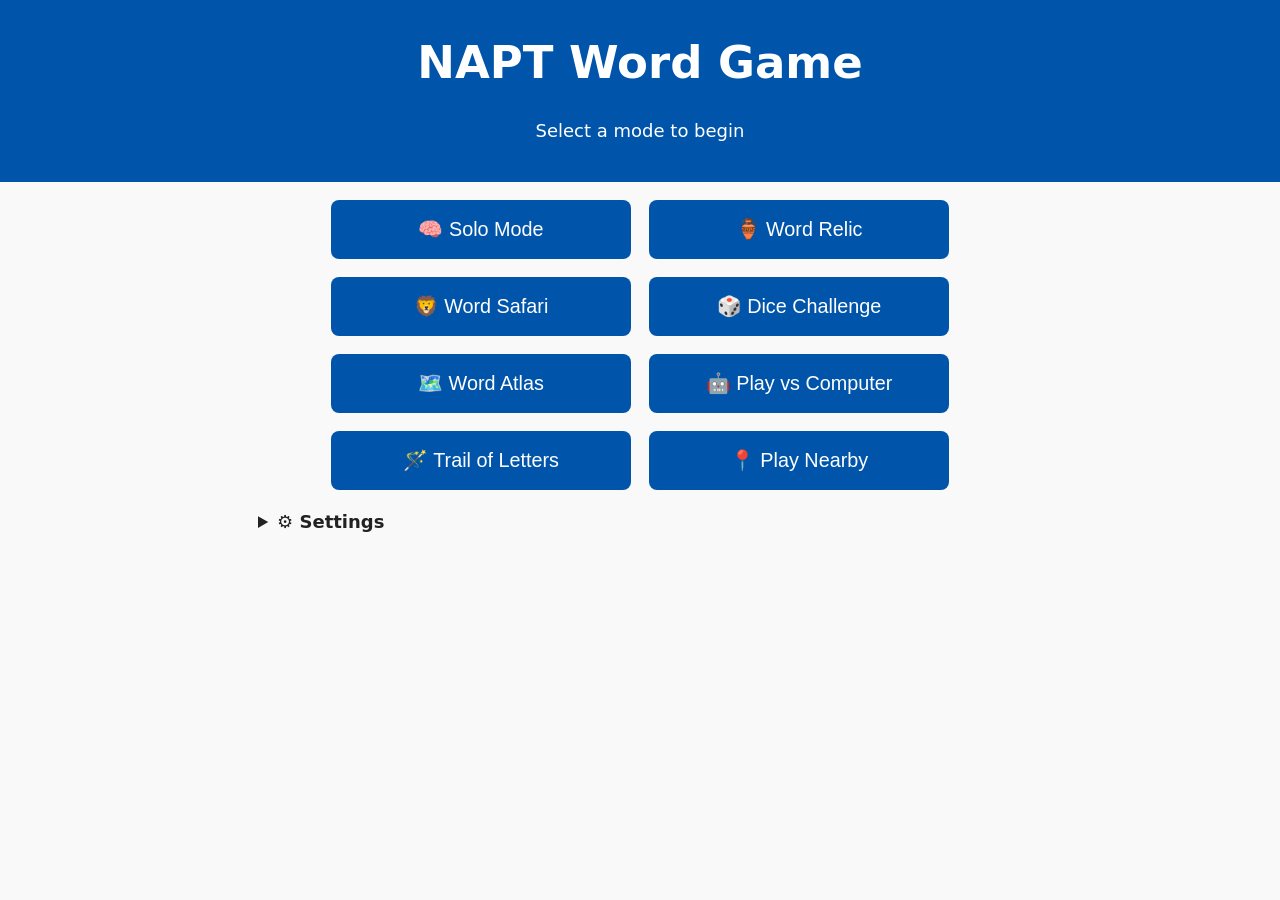
==== index.html @ b434e4f7 "Update index.html" ====
<!DOCTYPE html>
<html lang="en">
<head>
  <!-- MIT License – AllieBaig – https://github.com/AllieBaig/naptpwa/blob/main/LICENSE -->

  <meta charset="UTF-8" />
  <meta name="viewport" content="width=device-width, initial-scale=1.0"/>
  <meta name="theme-color" content="#0055aa" />
  <meta name="description" content="NAPT Word Game - Modular PWA" />
  <title>NAPT Word Game</title>

  <!-- Settings preload -->
  <script>
    (() => {
      const root = document.documentElement;
      const font = localStorage.getItem('napt-font');
      const theme = localStorage.getItem('napt-theme');
      const contrast = localStorage.getItem('napt-contrast');
      if (font) root.classList.add(`font-${font}`);
      if (theme === 'light' || theme === 'dark') root.classList.add(`theme-${theme}`);
      if (contrast === 'true') root.classList.add('theme-high-contrast');
    })();
  </script>

  <link href="https://fonts.googleapis.com/css2?family=Domine&family=Lora&family=Merriweather&family=Tinos&display=swap" rel="stylesheet" />
  <link rel="manifest" href="manifest.json" />
  <link rel="stylesheet" href="styles/main.css" />
  <link rel="icon" href="icons/icon-192.png" type="image/png" />
</head>

<body>
  <header>
    <h1>NAPT Word Game</h1>
    <p>Select a mode to begin</p>
  </header>

  <main id="menu" class="active">
    <div id="mode-buttons" class="mode-buttons">
      <button class="menu-btn" data-mode="regular">🧠 Solo Mode</button>
      <button class="menu-btn" data-mode="wordRelic">🏺 Word Relic</button>
      <button class="menu-btn" data-mode="wordSafari">🦁 Word Safari</button>
      <button class="menu-btn" data-mode="dice">🎲 Dice Challenge</button>
      <button class="menu-btn" data-mode="atlas">🗺️ Word Atlas</button>
      <button class="menu-btn" data-mode="versus">🤖 Play vs Computer</button>
      <button class="menu-btn" data-mode="trail">🪄 Trail of Letters</button>
      <button class="menu-btn" data-mode="nearby">📍 Play Nearby</button>
    </div>

    <details id="settings-panel" style="padding: 1rem; max-width: 800px; margin: auto;">
      <summary><strong>⚙️ Settings</strong></summary>
      <div style="margin-top: 1rem;">
        <label for="fontSelector">Font:</label><br/>
        <select id="fontSelector">
          <option value="">System Default</option>
          <option value="domine">Domine</option>
          <option value="merriweather">Merriweather</option>
          <option value="lora">Lora</option>
          <option value="tinos">Tinos</option>
        </select><br/>

        <label for="themeSelector">Theme:</label><br/>
        <select id="themeSelector">
          <option value="system">System Default</option>
          <option value="light">Light</option>
          <option value="dark">Dark</option>
        </select><br/>

        <label><input type="checkbox" id="highContrastToggle" /> High Contrast Mode</label><br/>
        <label><input type="checkbox" id="voiceHelpToggle" /> Voice Instructions</label><br/>
        <label><input type="checkbox" id="resumeToggle" /> Resume Last Game on Load</label><br/>

        <label for="difficultySelector">Difficulty:</label><br/>
        <select id="difficultySelector">
          <option value="easy">Easy</option>
          <option value="medium">Medium</option>
          <option value="hard">Hard</option>
        </select><br/>

        <label for="radiusSelector">Map Radius (for Nearby Mode):</label><br/>
        <select id="radiusSelector">
          <option value="3">3 km</option>
          <option value="10" selected>10 km</option>
          <option value="50">50 km</option>
          <option value="200">200 km</option>
        </select>
      </div>
    </details>
  </main>

  <div id="game" class="game-container"></div>

  <!-- Scripts -->
  
  <!-- Main App Scripts -->
  <script type="module">
    if (location.search.includes('ascii')) {
      import('./scripts/ascii/asciiUI.js').then(mod => mod.init?.());
    } else {
      import('./scripts/main.js').then(mod => mod.init?.());
    }
  </script>
  
  <script type="module" src="scripts/gameNavigation.js"></script>
  <script src="scripts/serviceWorkerRegistration.js"></script>
  <script type="module">
    import { applyUserSettings } from './scripts/utils/settings.js';
    import { injectResetPWA } from './scripts/utils/debugTools.js';
    import { getLastMode } from './scripts/utils/autosave.js';
    import { navigateToMode } from './scripts/gameNavigation.js';
    import './scripts/utils/errorHandler.js';

    applyUserSettings();
    injectResetPWA();

    const shouldResume = localStorage.getItem('napt-resume') === 'true';
    const lastMode = getLastMode();
    if (shouldResume && lastMode) {
      navigateToMode(lastMode);
    }
  </script>
</body>
</html>
---- styles/main.css ----
/* File: styles/main.css */
/* MIT License — https://github.com/AllieBaig/WordAtlas/blob/main/LICENSE */

/* --- Responsive Font Base --- */
/* Set a flexible base font size on the root HTML element. */
/* This makes 1rem scale smoothly from 14px on small screens to 18px on large screens. */
/* All other font-sizes using 'rem' units will automatically scale based on this. */
html {
  font-size: clamp(14px, 2.5vw, 18px); /* Min 14px, Preferred 2.5% of viewport width, Max 18px */
}

/* --- Base Layout --- */
body {
  font-family: system-ui, sans-serif;
  margin: 0;
  padding: 0;
  background: #f9f9f9;
  color: #222;
  line-height: 1.6;
  font-size: 1rem; /* Base font size for body, now responsive due to html font-size */
}

header {
  background: #0055aa;
  color: white;
  text-align: center;
  padding: 1rem;
}

h1 {
  margin: 0.5rem 0;
  /* H1 already uses clamp, but now its rem values (if any) will also be responsive */
  font-size: clamp(1.8rem, 5vw, 2.5rem); /* Adjusted for slightly larger appearance */
}

main, #game {
  padding: 1rem;
  max-width: 800px;
  margin: auto;
}

/* --- Menu Visibility --- */
#menu.active {
  display: block;
}
#menu:not(.active) {
  display: none;
}
#game {
  display: none;
}
#game.active {
  display: block;
}

/* --- Mode Buttons (Main Menu) --- */
.mode-buttons {
  display: flex;
  flex-direction: column;
  gap: 1rem;
}

.menu-btn {
  font-size: 1.1rem; /* Now responsive based on html font-size */
  padding: 1rem;
  background: #0055aa;
  color: white;
  border: none;
  border-radius: 8px;
  cursor: pointer;
  transition: background 0.3s;
  width: 100%;
}

.menu-btn:hover {
  background: #003f80;
}

/* --- Game Mode Layout & Text Scaling --- */
.mode-header {
  display: flex;
  align-items: center;
  gap: 1rem;
  margin-bottom: 1rem;
  flex-wrap: wrap; /* Allow wrapping on very small screens */
}

.mode-header h2 {
  margin: 0;
  font-size: clamp(1.2rem, 4vw, 1.8rem); /* Make game H2 responsive */
  flex-shrink: 0; /* Prevent shrinking if button forces it */
}

.mode-header button {
  padding: 0.4rem 0.8rem;
  background: #ccc;
  border: none;
  border-radius: 4px;
  cursor: pointer;
  font-size: 0.9rem; /* Make header button font responsive */
}

/* General game mode text */
#game p {
  font-size: 1rem; /* Responsive paragraphs */
  margin-bottom: 0.8rem;
}

/* Form elements within game modes */
#game form label {
  font-size: 1rem; /* Responsive labels */
  display: block; /* Ensure labels are on their own line */
  margin-bottom: 0.5rem;
}

#game form input[type="text"] {
  font-size: 1rem; /* Responsive input text */
  padding: 0.5rem;
  margin-top: 0.2rem;
  width: calc(100% - 1.2rem); /* Account for padding */
  max-width: 300px; /* Limit input width on larger screens */
  box-sizing: border-box; /* Include padding/border in width */
  border: 1px solid #ddd;
  border-radius: 4px;
}

#game form button[type="submit"] {
  font-size: 1rem; /* Responsive submit button text */
  padding: 0.8rem 1.5rem;
  background: #28a745;
  color: white;
  border: none;
  border-radius: 8px;
  cursor: pointer;
  margin-top: 1rem;
  transition: background 0.3s;
}

#game form button[type="submit"]:hover {
  background: #218838;
}

/* Table specific styles for Versus mode */
#game table {
  width: 100%;
  border-collapse: collapse;
  margin-top: 1rem;
  font-size: 1rem; /* Responsive table text */
}

#game table th, #game table td {
  border: 1px solid #eee;
  padding: 0.8rem;
  text-align: left;
}

#game table th {
  background-color: #f2f2f2;
}

#game table td input {
    width: 100%; /* Make input fill cell */
    padding: 0.5rem;
    font-size: 1rem;
    box-sizing: border-box;
}

.ai-answer {
    font-weight: bold;
}

/* --- Footer --- */
footer {
  text-align: center;
  padding: 1rem 0;
  font-size: 0.85rem; /* Responsive footer text */
  color: #555;
}

/* --- Responsive Columns for Menu --- */
@media (min-width: 600px) {
  .mode-buttons {
    flex-direction: row;
    flex-wrap: wrap;
    justify-content: center;
  }

  .menu-btn {
    flex: 1 1 45%;
    max-width: 300px;
  }
}

/* --- Font Scaling Classes (used with + / - buttons) --- */
/* These will now adjust the 'rem' base proportionally */
body.fs-small html {
  font-size: clamp(12px, 2vw, 16px);
}
body.fs-medium html {
  font-size: clamp(14px, 2.5vw, 18px); /* Default HTML font-size */
}
body.fs-large html {
  font-size: clamp(16px, 3vw, 20px);
}
body.fs-xlarge html {
  font-size: clamp(18px, 3.5vw, 22px);
}
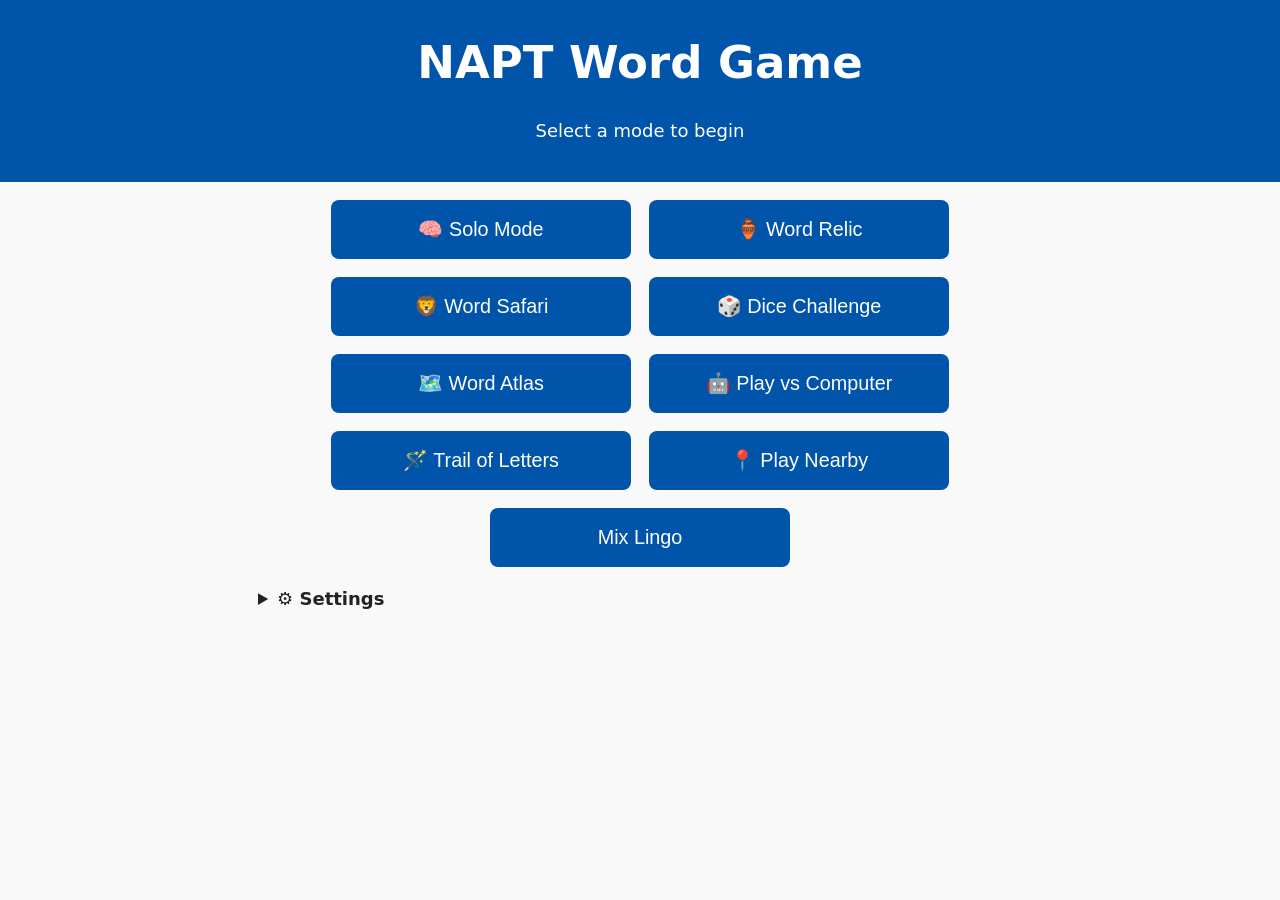
==== commit f088c6e8: "Update index.html" ====
--- a/index.html
+++ b/index.html
@@ -46,6 +46,7 @@
       <button class="menu-btn" data-mode="versus">🤖 Play vs Computer</button>
       <button class="menu-btn" data-mode="trail">🪄 Trail of Letters</button>
       <button class="menu-btn" data-mode="nearby">📍 Play Nearby</button>
+       <button class="menu-btn" data-mode="mixlingo"> Mix Lingo</button>
     </div>
 
     <details id="settings-panel" style="padding: 1rem; max-width: 800px; margin: auto;">
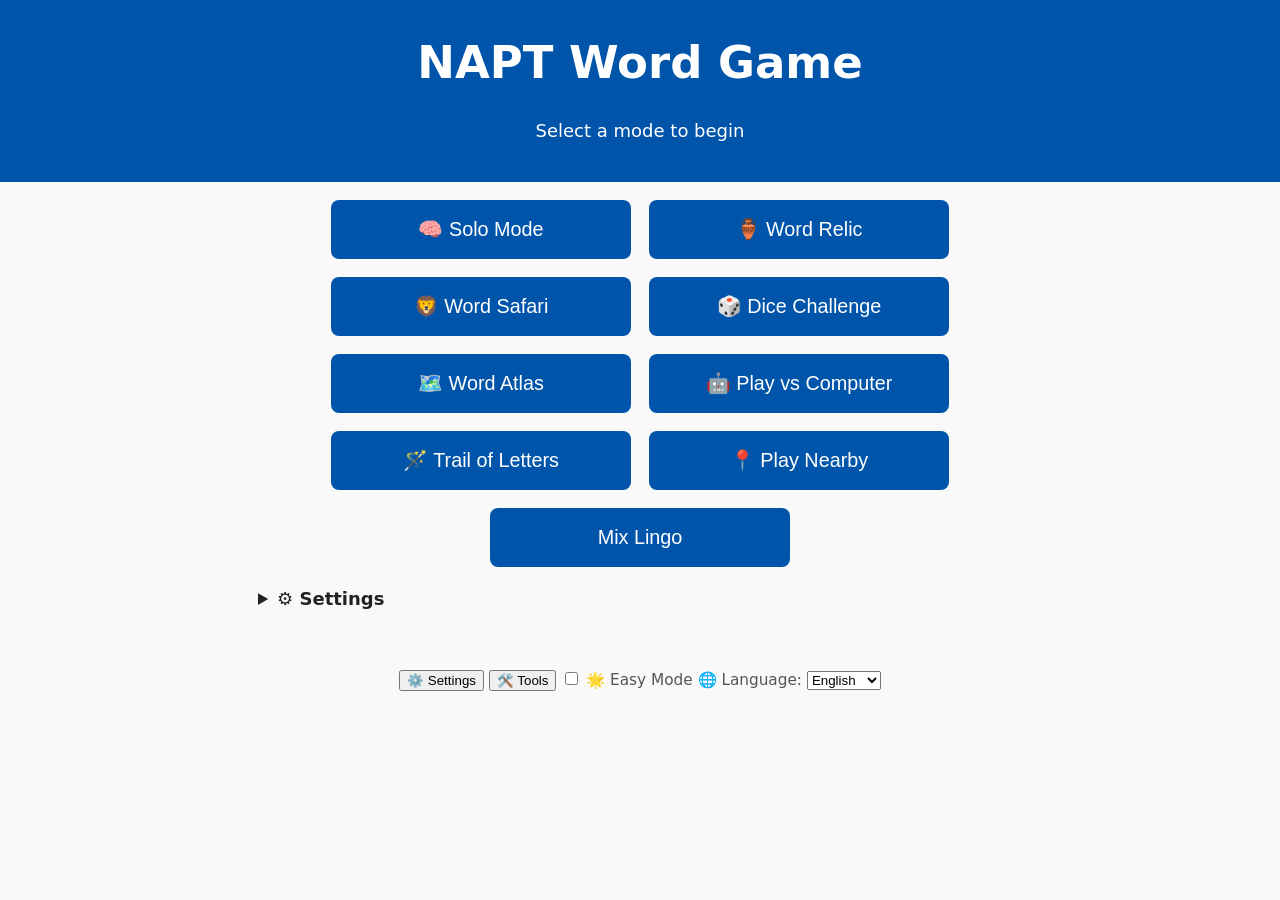
==== commit e977bfa1: "Update index.html" ====
--- a/index.html
+++ b/index.html
@@ -92,6 +92,33 @@
 
   <div id="game" class="game-container"></div>
 
+
+<footer>
+    <div class="footer-panel">
+      <button id="toggleSettings">⚙️ Settings</button>
+      <button id="toggleTools">🛠️ Tools</button>
+      <label class="easy-mode-toggle">
+        <input type="checkbox" id="easyToggle" />
+        🌟 Easy Mode
+      </label>
+      <label class="lang-select">
+        🌐 Language:
+        <select id="languageSelect">
+          <option value="en">English</option>
+          <option value="es">Español</option>
+          <option value="fr">Français</option>
+          <option value="de">Deutsch</option>
+          <option value="zh">中文</option>
+        </select>
+      </label>
+    </div>
+
+    <div id="settingsPanel" class="hidden"></div>
+    <div id="toolsPanel" class="hidden"></div>
+
+    <p id="footer-version" style="text-align: center; font-size: 0.8rem; opacity: 0.6;"></p>
+  </footer>
+
   <!-- Scripts -->
   
   <!-- Main App Scripts -->
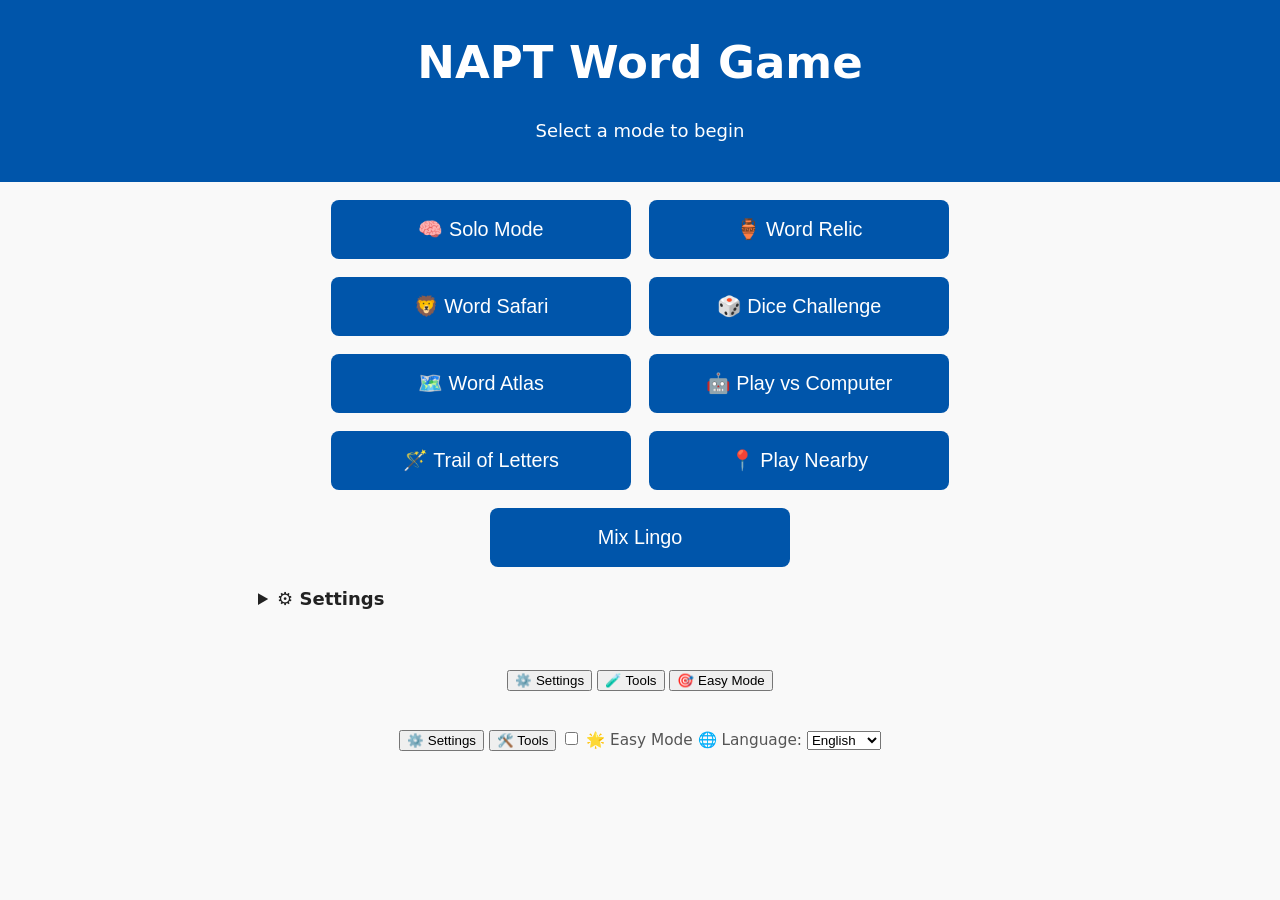
==== commit f52b4eb0: "Update index.html" ====
--- a/index.html
+++ b/index.html
@@ -91,7 +91,11 @@
   </main>
 
   <div id="game" class="game-container"></div>
-
+<footer>
+  <button id="toggleSettings">⚙️ Settings</button>
+  <button id="toggleTools">🧪 Tools</button>
+  <button id="toggleEasyMode">🎯 Easy Mode</button>
+</footer>
 
 <footer>
     <div class="footer-panel">
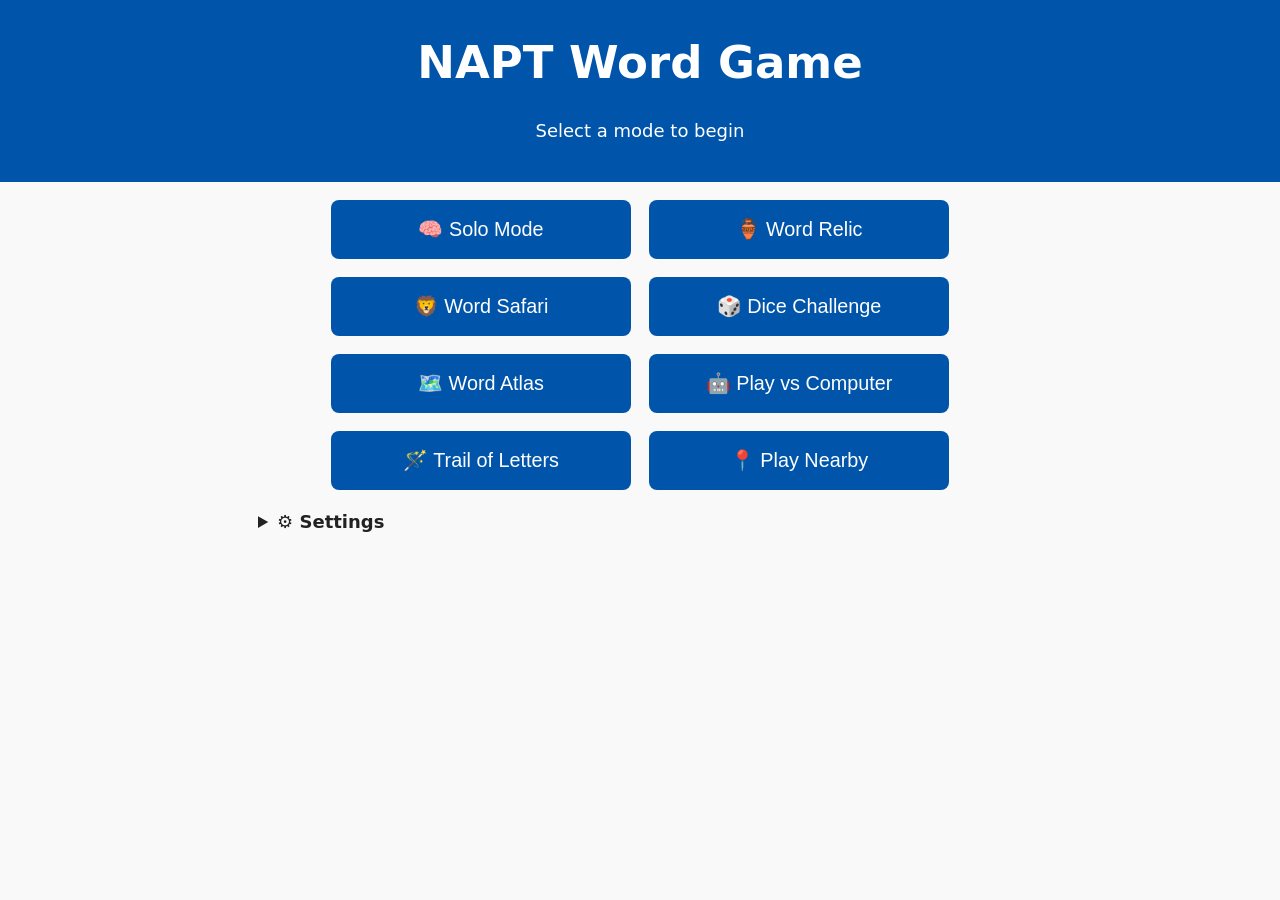
==== commit 31956edf: "Update index.html" ====
--- a/index.html
+++ b/index.html
@@ -46,7 +46,6 @@
       <button class="menu-btn" data-mode="versus">🤖 Play vs Computer</button>
       <button class="menu-btn" data-mode="trail">🪄 Trail of Letters</button>
       <button class="menu-btn" data-mode="nearby">📍 Play Nearby</button>
-       <button class="menu-btn" data-mode="mixlingo"> Mix Lingo</button>
     </div>
 
     <details id="settings-panel" style="padding: 1rem; max-width: 800px; margin: auto;">
@@ -91,49 +90,8 @@
   </main>
 
   <div id="game" class="game-container"></div>
-<footer>
-  <button id="toggleSettings">⚙️ Settings</button>
-  <button id="toggleTools">🧪 Tools</button>
-  <button id="toggleEasyMode">🎯 Easy Mode</button>
-</footer>
-
-<footer>
-    <div class="footer-panel">
-      <button id="toggleSettings">⚙️ Settings</button>
-      <button id="toggleTools">🛠️ Tools</button>
-      <label class="easy-mode-toggle">
-        <input type="checkbox" id="easyToggle" />
-        🌟 Easy Mode
-      </label>
-      <label class="lang-select">
-        🌐 Language:
-        <select id="languageSelect">
-          <option value="en">English</option>
-          <option value="es">Español</option>
-          <option value="fr">Français</option>
-          <option value="de">Deutsch</option>
-          <option value="zh">中文</option>
-        </select>
-      </label>
-    </div>
-
-    <div id="settingsPanel" class="hidden"></div>
-    <div id="toolsPanel" class="hidden"></div>
-
-    <p id="footer-version" style="text-align: center; font-size: 0.8rem; opacity: 0.6;"></p>
-  </footer>
 
   <!-- Scripts -->
-  
-  <!-- Main App Scripts -->
-  <script type="module">
-    if (location.search.includes('ascii')) {
-      import('./scripts/ascii/asciiUI.js').then(mod => mod.init?.());
-    } else {
-      import('./scripts/main.js').then(mod => mod.init?.());
-    }
-  </script>
-  
   <script type="module" src="scripts/gameNavigation.js"></script>
   <script src="scripts/serviceWorkerRegistration.js"></script>
   <script type="module">
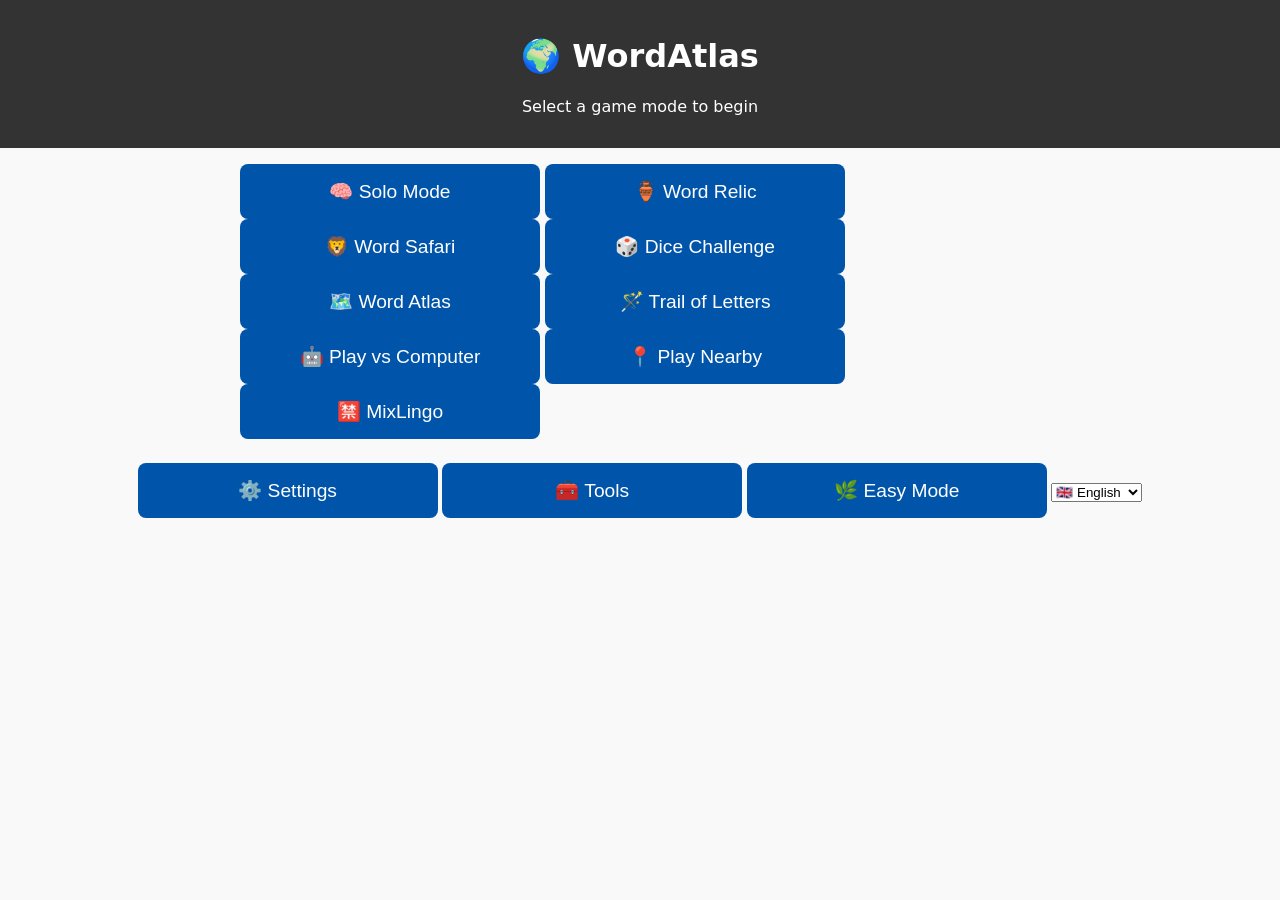
==== commit aacb1ed4: "Update index.html" ====
--- a/index.html
+++ b/index.html
@@ -1,115 +1,62 @@
-
+<!-- index.html -->
+<!--
+  WordAtlas Main Entry Point
+  Loads menu, handles game mode selection, footer tools.
+  Responsive UI using external CSS and shared variables.
+  MIT License: https://github.com/AllieBaig/WordAtlas/blob/main/LICENSE
+  Timestamp: 2025-05-27 22:30 | File: index.html
+-->
 
 <!DOCTYPE html>
 <html lang="en">
 <head>
-  <!-- MIT License – AllieBaig – https://github.com/AllieBaig/naptpwa/blob/main/LICENSE -->
+  <meta charset="UTF-8" />
+  <title>WordAtlas PWA</title>
+  <meta name="viewport" content="width=device-width, initial-scale=1.0" />
+  <meta name="theme-color" content="#0055aa" />
+  <meta name="description" content="Explore word games across modes and languages." />
 
-  <meta charset="UTF-8" />
-  <meta name="viewport" content="width=device-width, initial-scale=1.0"/>
-  <meta name="theme-color" content="#0055aa" />
-  <meta name="description" content="NAPT Word Game - Modular PWA" />
-  <title>NAPT Word Game</title>
-
-  <!-- Settings preload -->
-  <script>
-    (() => {
-      const root = document.documentElement;
-      const font = localStorage.getItem('napt-font');
-      const theme = localStorage.getItem('napt-theme');
-      const contrast = localStorage.getItem('napt-contrast');
-      if (font) root.classList.add(`font-${font}`);
-      if (theme === 'light' || theme === 'dark') root.classList.add(`theme-${theme}`);
-      if (contrast === 'true') root.classList.add('theme-high-contrast');
-    })();
-  </script>
-
-  <link href="https://fonts.googleapis.com/css2?family=Domine&family=Lora&family=Merriweather&family=Tinos&display=swap" rel="stylesheet" />
-  <link rel="manifest" href="manifest.json" />
-  <link rel="stylesheet" href="styles/main.css" />
-  <link rel="icon" href="icons/icon-192.png" type="image/png" />
+  <!-- External CSS -->
+  <link rel="stylesheet" href="styles/variables.css" />
+  <link rel="stylesheet" href="styles/index.css" />
 </head>
 
 <body>
   <header>
-    <h1>NAPT Word Game</h1>
-    <p>Select a mode to begin</p>
+    <h1>🌍 WordAtlas</h1>
+    <p>Select a game mode to begin</p>
   </header>
 
   <main id="menu" class="active">
-    <div id="mode-buttons" class="mode-buttons">
+    <section class="mode-buttons">
       <button class="menu-btn" data-mode="regular">🧠 Solo Mode</button>
       <button class="menu-btn" data-mode="wordRelic">🏺 Word Relic</button>
       <button class="menu-btn" data-mode="wordSafari">🦁 Word Safari</button>
       <button class="menu-btn" data-mode="dice">🎲 Dice Challenge</button>
       <button class="menu-btn" data-mode="atlas">🗺️ Word Atlas</button>
+      <button class="menu-btn" data-mode="trail">🪄 Trail of Letters</button>
       <button class="menu-btn" data-mode="versus">🤖 Play vs Computer</button>
-      <button class="menu-btn" data-mode="trail">🪄 Trail of Letters</button>
       <button class="menu-btn" data-mode="nearby">📍 Play Nearby</button>
-    </div>
-
-    <details id="settings-panel" style="padding: 1rem; max-width: 800px; margin: auto;">
-      <summary><strong>⚙️ Settings</strong></summary>
-      <div style="margin-top: 1rem;">
-        <label for="fontSelector">Font:</label><br/>
-        <select id="fontSelector">
-          <option value="">System Default</option>
-          <option value="domine">Domine</option>
-          <option value="merriweather">Merriweather</option>
-          <option value="lora">Lora</option>
-          <option value="tinos">Tinos</option>
-        </select><br/>
-
-        <label for="themeSelector">Theme:</label><br/>
-        <select id="themeSelector">
-          <option value="system">System Default</option>
-          <option value="light">Light</option>
-          <option value="dark">Dark</option>
-        </select><br/>
-
-        <label><input type="checkbox" id="highContrastToggle" /> High Contrast Mode</label><br/>
-        <label><input type="checkbox" id="voiceHelpToggle" /> Voice Instructions</label><br/>
-        <label><input type="checkbox" id="resumeToggle" /> Resume Last Game on Load</label><br/>
-
-        <label for="difficultySelector">Difficulty:</label><br/>
-        <select id="difficultySelector">
-          <option value="easy">Easy</option>
-          <option value="medium">Medium</option>
-          <option value="hard">Hard</option>
-        </select><br/>
-
-        <label for="radiusSelector">Map Radius (for Nearby Mode):</label><br/>
-        <select id="radiusSelector">
-          <option value="3">3 km</option>
-          <option value="10" selected>10 km</option>
-          <option value="50">50 km</option>
-          <option value="200">200 km</option>
-        </select>
-      </div>
-    </details>
+      <button class="menu-btn" data-mode="mixlingo">🈲 MixLingo</button>
+    </section>
   </main>
 
   <div id="game" class="game-container"></div>
 
+  <footer>
+    <button id="settingsBtn">⚙️ Settings</button>
+    <button id="toolsBtn">🧰 Tools</button>
+    <button id="easyModeToggle">🌿 Easy Mode</button>
+    <select id="langSelect" class="lang-select" aria-label="Select language">
+      <option value="en">🇬🇧 English</option>
+      <option value="fr">🇫🇷 French</option>
+      <option value="de">🇩🇪 German</option>
+      <option value="es">🇪🇸 Spanish</option>
+    </select>
+  </footer>
+
   <!-- Scripts -->
-  <script type="module" src="scripts/gameNavigation.js"></script>
-  <script src="scripts/serviceWorkerRegistration.js"></script>
-  <script type="module">
-    import { applyUserSettings } from './scripts/utils/settings.js';
-    import { injectResetPWA } from './scripts/utils/debugTools.js';
-    import { getLastMode } from './scripts/utils/autosave.js';
-    import { navigateToMode } from './scripts/gameNavigation.js';
-    import './scripts/utils/errorHandler.js';
-
-    applyUserSettings();
-    injectResetPWA();
-
-    const shouldResume = localStorage.getItem('napt-resume') === 'true';
-    const lastMode = getLastMode();
-    if (shouldResume && lastMode) {
-      navigateToMode(lastMode);
-    }
-  </script>
+  <script type="module" src="scripts/main.js"></script>
+  <script src="scripts/serviceWorkerRegistration.js" defer></script>
 </body>
 </html>
-
--- a/styles/variables.css
+++ b/styles/variables.css
@@ -0,0 +1,30 @@
+
+/* styles/variables.css */
+/* Shared color and spacing system for all themes */
+
+:root {
+  /* Base colors */
+  --color-bg: #f9f9f9;
+  --color-fg: #222;
+  --color-primary: #0055aa;
+  --color-primary-dark: #004080;
+  --color-muted: #666;
+  --color-error: #c62828;
+  --color-success: #2e7d32;
+
+  /* Typography */
+  --font-main: system-ui, sans-serif;
+  --font-mono: monospace;
+
+  /* Spacing */
+  --space-xs: 0.25rem;
+  --space-sm: 0.5rem;
+  --space-md: 1rem;
+  --space-lg: 2rem;
+  --radius: 0.5rem;
+  --radius-lg: 1rem;
+
+  /* Transitions */
+  --trans-fast: 0.2s ease;
+  --trans-slow: 0.4s ease;
+}
--- a/styles/index.css
+++ b/styles/index.css
@@ -0,0 +1,60 @@
+/* styles/index.css */
+
+body {
+  font-family: var(--font-main);
+  margin: 0;
+  padding: 0;
+  background: var(--color-bg);
+  color: var(--color-fg);
+}
+
+header {
+  text-align: center;
+  padding: var(--space-md);
+  background-color: #333;
+  color: white;
+}
+
+main {
+  padding: var(--space-md);
+  display: flex;
+  flex-direction: column;
+  gap: var(--space-md);
+  max-width: 800px;
+  margin: auto;
+}
+
+button, .menu-btn {
+  font-size: 1.2rem;
+  padding: var(--space-md);
+  width: 100%;
+  background: var(--color-primary);
+  color: white;
+  border: none;
+  border-radius: var(--radius);
+  transition: background var(--trans-fast);
+}
+
+button:hover {
+  background: var(--color-primary-dark);
+}
+
+@media (min-width: 600px) {
+  main {
+    flex-direction: row;
+    flex-wrap: wrap;
+    justify-content: center;
+  }
+
+  button {
+    flex: 1 1 40%;
+    max-width: 300px;
+  }
+}
+
+footer {
+  text-align: center;
+  padding: var(--space-sm);
+  font-size: 0.9em;
+  color: var(--color-muted);
+}
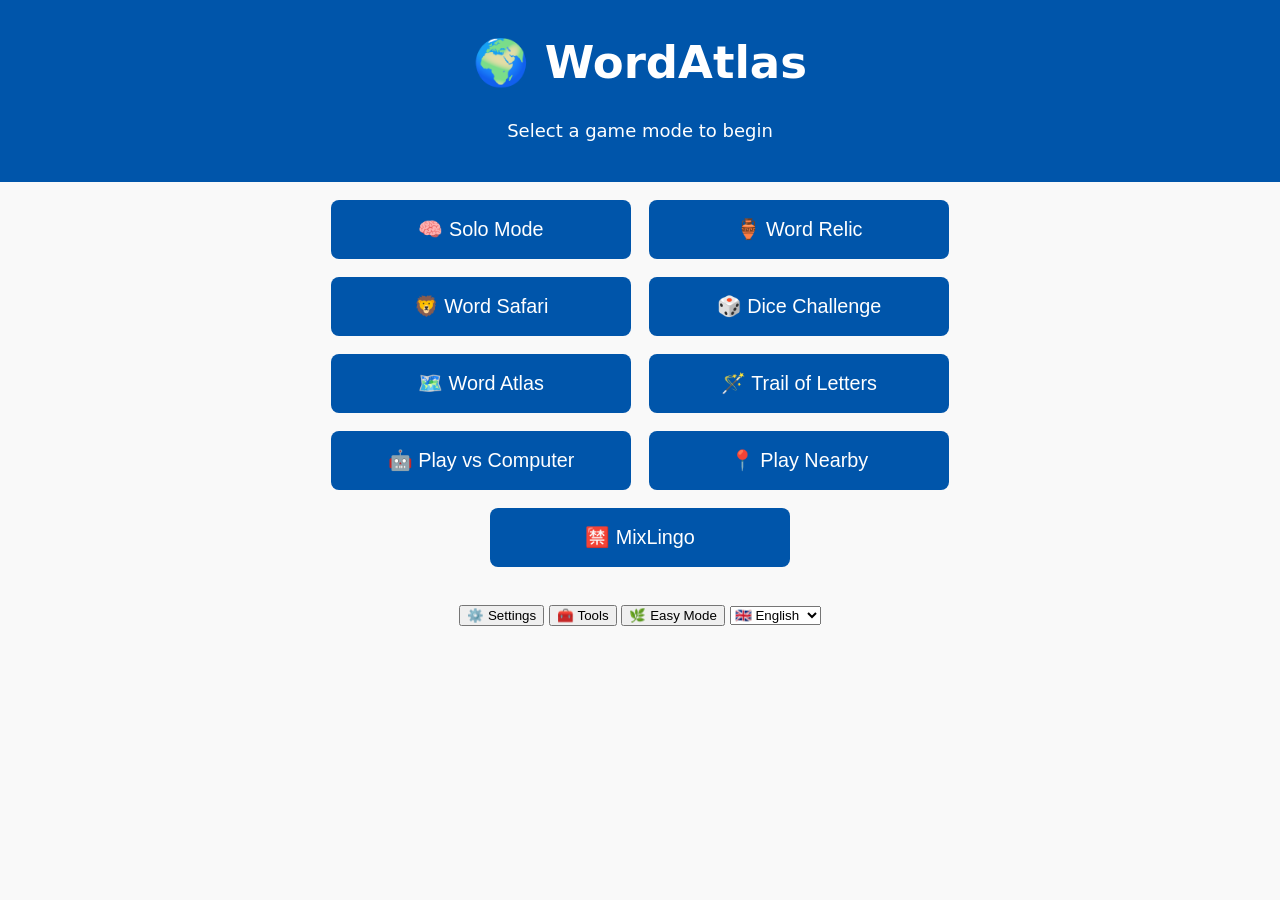
==== commit e82cb7c8: "Update index.html" ====
--- a/index.html
+++ b/index.html
@@ -17,8 +17,12 @@
   <meta name="description" content="Explore word games across modes and languages." />
 
   <!-- External CSS -->
-  <link rel="stylesheet" href="styles/variables.css" />
+  <!--
+    <link rel="stylesheet" href="styles/variables.css" />
   <link rel="stylesheet" href="styles/index.css" />
+  -->
+  <link rel="stylesheet" href="styles/main.css" />
+
 </head>
 
 <body>
@@ -55,8 +59,32 @@
     </select>
   </footer>
 
+
+<!-- Scripts -->
+  <script type="module" src="scripts/gameNavigation.js"></script>
+  <script src="scripts/serviceWorkerRegistration.js"></script>
+  <script type="module">
+    import { applyUserSettings } from './scripts/utils/settings.js';
+    import { injectResetPWA } from './scripts/utils/debugTools.js';
+    import { getLastMode } from './scripts/utils/autosave.js';
+    import { navigateToMode } from './scripts/gameNavigation.js';
+    import './scripts/utils/errorHandler.js';
+
+    applyUserSettings();
+    injectResetPWA();
+
+    const shouldResume = localStorage.getItem('napt-resume') === 'true';
+    const lastMode = getLastMode();
+    if (shouldResume && lastMode) {
+      navigateToMode(lastMode);
+    }
+  </script>
+  
   <!-- Scripts -->
-  <script type="module" src="scripts/main.js"></script>
-  <script src="scripts/serviceWorkerRegistration.js" defer></script>
+  <!--
+  <script type="module" src="scripts/main.js"></script> -->
+  
+  <!--
+  <script src="scripts/serviceWorkerRegistration.js" defer></script> -->
 </body>
 </html>
--- a/styles/main.css
+++ b/styles/main.css
@@ -0,0 +1,210 @@
+
+
+/* File: styles/main.css */
+/* MIT License — https://github.com/AllieBaig/WordAtlas/blob/main/LICENSE */
+
+/* --- Responsive Font Base --- */
+/* Set a flexible base font size on the root HTML element. */
+/* This makes 1rem scale smoothly from 14px on small screens to 18px on large screens. */
+/* All other font-sizes using 'rem' units will automatically scale based on this. */
+html {
+  font-size: clamp(14px, 2.5vw, 18px); /* Min 14px, Preferred 2.5% of viewport width, Max 18px */
+}
+
+/* --- Base Layout --- */
+body {
+  font-family: system-ui, sans-serif;
+  margin: 0;
+  padding: 0;
+  background: #f9f9f9;
+  color: #222;
+  line-height: 1.6;
+  font-size: 1rem; /* Base font size for body, now responsive due to html font-size */
+}
+
+header {
+  background: #0055aa;
+  color: white;
+  text-align: center;
+  padding: 1rem;
+}
+
+h1 {
+  margin: 0.5rem 0;
+  /* H1 already uses clamp, but now its rem values (if any) will also be responsive */
+  font-size: clamp(1.8rem, 5vw, 2.5rem); /* Adjusted for slightly larger appearance */
+}
+
+main, #game {
+  padding: 1rem;
+  max-width: 800px;
+  margin: auto;
+}
+
+/* --- Menu Visibility --- */
+#menu.active {
+  display: block;
+}
+#menu:not(.active) {
+  display: none;
+}
+#game {
+  display: none;
+}
+#game.active {
+  display: block;
+}
+
+/* --- Mode Buttons (Main Menu) --- */
+.mode-buttons {
+  display: flex;
+  flex-direction: column;
+  gap: 1rem;
+}
+
+.menu-btn {
+  font-size: 1.1rem; /* Now responsive based on html font-size */
+  padding: 1rem;
+  background: #0055aa;
+  color: white;
+  border: none;
+  border-radius: 8px;
+  cursor: pointer;
+  transition: background 0.3s;
+  width: 100%;
+}
+
+.menu-btn:hover {
+  background: #003f80;
+}
+
+/* --- Game Mode Layout & Text Scaling --- */
+.mode-header {
+  display: flex;
+  align-items: center;
+  gap: 1rem;
+  margin-bottom: 1rem;
+  flex-wrap: wrap; /* Allow wrapping on very small screens */
+}
+
+.mode-header h2 {
+  margin: 0;
+  font-size: clamp(1.2rem, 4vw, 1.8rem); /* Make game H2 responsive */
+  flex-shrink: 0; /* Prevent shrinking if button forces it */
+}
+
+.mode-header button {
+  padding: 0.4rem 0.8rem;
+  background: #ccc;
+  border: none;
+  border-radius: 4px;
+  cursor: pointer;
+  font-size: 0.9rem; /* Make header button font responsive */
+}
+
+/* General game mode text */
+#game p {
+  font-size: 1rem; /* Responsive paragraphs */
+  margin-bottom: 0.8rem;
+}
+
+/* Form elements within game modes */
+#game form label {
+  font-size: 1rem; /* Responsive labels */
+  display: block; /* Ensure labels are on their own line */
+  margin-bottom: 0.5rem;
+}
+
+#game form input[type="text"] {
+  font-size: 1rem; /* Responsive input text */
+  padding: 0.5rem;
+  margin-top: 0.2rem;
+  width: calc(100% - 1.2rem); /* Account for padding */
+  max-width: 300px; /* Limit input width on larger screens */
+  box-sizing: border-box; /* Include padding/border in width */
+  border: 1px solid #ddd;
+  border-radius: 4px;
+}
+
+#game form button[type="submit"] {
+  font-size: 1rem; /* Responsive submit button text */
+  padding: 0.8rem 1.5rem;
+  background: #28a745;
+  color: white;
+  border: none;
+  border-radius: 8px;
+  cursor: pointer;
+  margin-top: 1rem;
+  transition: background 0.3s;
+}
+
+#game form button[type="submit"]:hover {
+  background: #218838;
+}
+
+/* Table specific styles for Versus mode */
+#game table {
+  width: 100%;
+  border-collapse: collapse;
+  margin-top: 1rem;
+  font-size: 1rem; /* Responsive table text */
+}
+
+#game table th, #game table td {
+  border: 1px solid #eee;
+  padding: 0.8rem;
+  text-align: left;
+}
+
+#game table th {
+  background-color: #f2f2f2;
+}
+
+#game table td input {
+    width: 100%; /* Make input fill cell */
+    padding: 0.5rem;
+    font-size: 1rem;
+    box-sizing: border-box;
+}
+
+.ai-answer {
+    font-weight: bold;
+}
+
+/* --- Footer --- */
+footer {
+  text-align: center;
+  padding: 1rem 0;
+  font-size: 0.85rem; /* Responsive footer text */
+  color: #555;
+}
+
+/* --- Responsive Columns for Menu --- */
+@media (min-width: 600px) {
+  .mode-buttons {
+    flex-direction: row;
+    flex-wrap: wrap;
+    justify-content: center;
+  }
+
+  .menu-btn {
+    flex: 1 1 45%;
+    max-width: 300px;
+  }
+}
+
+/* --- Font Scaling Classes (used with + / - buttons) --- */
+/* These will now adjust the 'rem' base proportionally */
+body.fs-small html {
+  font-size: clamp(12px, 2vw, 16px);
+}
+body.fs-medium html {
+  font-size: clamp(14px, 2.5vw, 18px); /* Default HTML font-size */
+}
+body.fs-large html {
+  font-size: clamp(16px, 3vw, 20px);
+}
+body.fs-xlarge html {
+  font-size: clamp(18px, 3.5vw, 22px);
+}
+
